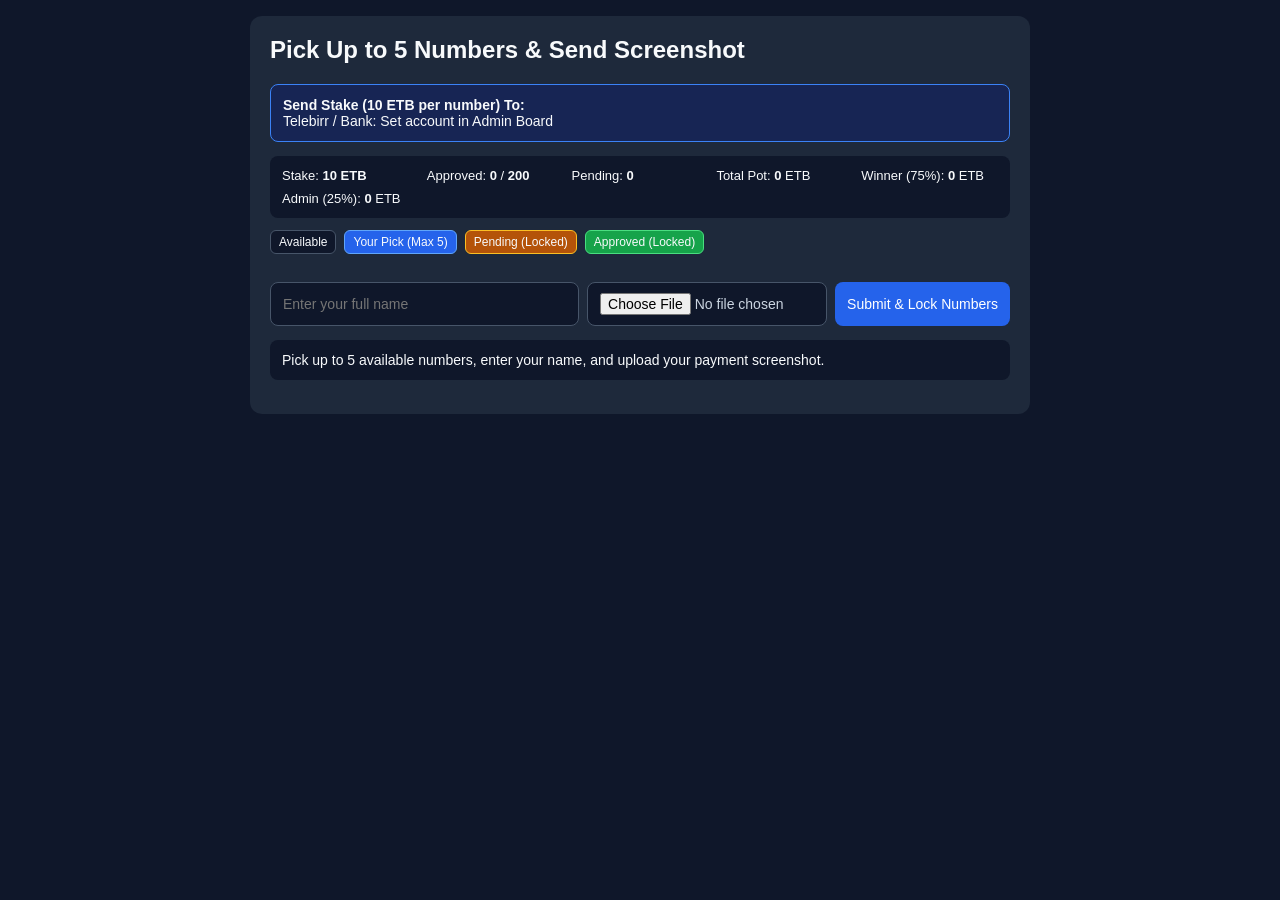
==== index.html @ f3312ba8 "Create index.html" ====
<!DOCTYPE html>
<html lang="en">
<head>
  <meta charset="UTF-8" />
  <meta name="viewport" content="width=device-width, initial-scale=1.0" />
  <title>Player Board — Number Pool</title>
  <link rel="stylesheet" href="style.css" />
</head>
<body>
  <div class="box">
    <h2>Pick Up to 5 Numbers & Send Screenshot</h2>

    <div class="payment-banner">
      <div><strong>Send Stake (<span id="stake-banner">10</span> ETB per number) To:</strong></div>
      <div id="player-bank-display">Telebirr / Bank: Set account in Admin Board</div>
    </div>

    <div class="stats">
      <div>Stake: <strong><span id="stake-stat">10</span> ETB</strong></div>
      <div>Approved: <strong id="approved-count">0</strong> / <strong id="max-players-stat">200</strong></div>
      <div>Pending: <strong id="pending-count">0</strong></div>
      <div>Total Pot: <strong id="pot-amount">0</strong> ETB</div>
      <div>Winner (75%): <strong id="winner-share">0</strong> ETB</div>
      <div>Admin (25%): <strong id="admin-share">0</strong> ETB</div>
    </div>

    <div class="legend">
      <span class="badge available">Available</span>
      <span class="badge selected">Your Pick (Max 5)</span>
      <span class="badge pending">Pending (Locked)</span>
      <span class="badge approved">Approved (Locked)</span>
    </div>

    <div id="grid" class="grid"></div>

    <form id="proof-form" class="form">
      <input id="player-name" type="text" placeholder="Enter your full name" required />
      <input id="screenshot-file" type="file" accept="image/*" required />
      <button type="submit" class="btn-primary">Submit & Lock Numbers</button>
    </form>

    <div id="status" class="status">Pick up to 5 available numbers, enter your name, and upload your payment screenshot.</div>
  </div>

  <script type="module">
    import { createClient } from "https://esm.sh/@supabase/supabase-js@2";

    const SUPABASE_URL = "https://wjvforynqwtsnowuthqc.supabase.co/rest/v1/";
    const SUPABASE_ANON_KEY = "sb_publishable_0RCBCTU0R395x4_AH9cnTg_KAt2Vak6";
    const STAKE = 10;
    const MAX_PICKS_PER_PLAYER = 5;

    const supabase = createClient(SUPABASE_URL, SUPABASE_ANON_KEY);
    let selectedNums = new Set();

    async function fetchGameState() {
      const [{ data: stateRow }, { data: entriesRows }] = await Promise.all([
        supabase.from("pool_state").select("*").eq("id", "main").single(),
        supabase.from("pool_entries").select("*").order("created_at", { ascending: true }),
      ]);

      return {
        maxPlayers: stateRow?.max_players ?? 200,
        totalNumbers: stateRow?.total_numbers ?? 200,
        paymentAccount: stateRow?.payment_account ?? "Telebirr / Bank: Set account in Admin Board",
        lastAnnouncement: stateRow?.last_announcement ?? "Pick up to 5 numbers, enter your name, and upload your screenshot.",
        entries: entriesRows ?? [],
      };
    }

    function getNumberMap(entries) {
      const map = new Map();
      for (const e of entries) {
        if (e.status === "pending" || e.status === "approved") {
          map.set(Number(e.num), e.status);
        }
      }
      return map;
    }

    function buildGrid(state) {
      const gridEl = document.getElementById("grid");
      const numMap = getNumberMap(state.entries);
      selectedNums = new Set([...selectedNums].filter((n) => !numMap.has(n)));
      gridEl.innerHTML = "";

      for (let n = 1; n <= state.totalNumbers; n++) {
        const btn = document.createElement("button");
        btn.type = "button";
        btn.textContent = n;
        btn.className = "num";
        btn.dataset.num = n;

        const st = numMap.get(n);
        if (st === "pending") {
          btn.classList.add("pending");
          btn.disabled = true;
        } else if (st === "approved") {
          btn.classList.add("approved");
          btn.disabled = true;
        } else if (selectedNums.has(n)) {
          btn.classList.add("selected");
        }

        btn.addEventListener("click", async () => {
          const latest = await fetchGameState();
          if (getNumberMap(latest.entries).has(n)) {
            await renderPlayerUI();
            return;
          }
          if (selectedNums.has(n)) {
            selectedNums.delete(n);
          } else {
            if (selectedNums.size >= MAX_PICKS_PER_PLAYER) {
              alert(`You can pick a maximum of ${MAX_PICKS_PER_PLAYER} numbers.`);
              return;
            }
            selectedNums.add(n);
          }
          await renderPlayerUI();
        });

        gridEl.appendChild(btn);
      }
    }

    async function renderPlayerUI() {
      const state = await fetchGameState();
      const approved = state.entries.filter((e) => e.status === "approved");
      const pending = state.entries.filter((e) => e.status === "pending");
      const pot = approved.length * STAKE;
      const winnerShare = Number((pot * 0.75).toFixed(2));
      const adminShare = Number((pot - winnerShare).toFixed(2));

      document.getElementById("stake-banner").textContent = STAKE;
      document.getElementById("stake-stat").textContent = STAKE;
      document.getElementById("player-bank-display").textContent = state.paymentAccount;
      document.getElementById("approved-count").textContent = approved.length;
      document.getElementById("max-players-stat").textContent = state.maxPlayers;
      document.getElementById("pending-count").textContent = pending.length;
      document.getElementById("pot-amount").textContent = pot;
      document.getElementById("winner-share").textContent = winnerShare;
      document.getElementById("admin-share").textContent = adminShare;
      document.getElementById("status").textContent = state.lastAnnouncement;

      buildGrid(state);
    }

    function fileToDataUrl(file) {
      return new Promise((resolve, reject) => {
        const reader = new FileReader();
        reader.onload = () => resolve(reader.result);
        reader.onerror = reject;
        reader.readAsDataURL(file);
      });
    }

    document.getElementById("proof-form").addEventListener("submit", async (e) => {
      e.preventDefault();
      const state = await fetchGameState();
      const activeCount = state.entries.filter((x) => x.status === "approved" || x.status === "pending").length;
      const numMap = getNumberMap(state.entries);
      const picks = Array.from(selectedNums).sort((a, b) => a - b);

      if (picks.length < 1 || picks.length > MAX_PICKS_PER_PLAYER) {
        alert(`Pick between 1 and ${MAX_PICKS_PER_PLAYER} available numbers.`);
        return;
      }
      if (activeCount + picks.length > state.maxPlayers) {
        alert(`Not enough open slots left (max ${state.maxPlayers}).`);
        return;
      }
      if (picks.some((n) => numMap.has(n))) {
        alert("One of your picked numbers was just taken. Refreshing...");
        selectedNums.clear();
        await renderPlayerUI();
        return;
      }

      const nameInput = document.getElementById("player-name");
      const fileInput = document.getElementById("screenshot-file");
      const file = fileInput.files[0];
      if (!file) {
        alert("Please attach your payment screenshot.");
        return;
      }

      const previewDataUrl = await fileToDataUrl(file);
      const playerName = nameInput.value.trim();
      const batchId = String(Date.now()) + "-" + Math.random().toString(36).slice(2, 6);

      const rowsToInsert = picks.map((num) => ({
        id: `${batchId}-${num}`,
        player: playerName,
        num,
        file_name: file.name,
        preview_data_url: previewDataUrl,
        status: "pending",
      }));

      const { error } = await supabase.from("pool_entries").insert(rowsToInsert);
      if (error) {
        alert("Could not lock one or more numbers (another player may have just picked them). Refreshing...");
        selectedNums.clear();
        await renderPlayerUI();
        return;
      }

      await supabase
        .from("pool_state")
        .update({
          last_announcement: `Numbers [${picks.map((n) => "#" + n).join(", ")}] are now PENDING for ${playerName} (locked until Admin approves or rejects).`,
        })
        .eq("id", "main");

      selectedNums.clear();
      nameInput.value = "";
      fileInput.value = "";
      await renderPlayerUI();
    });

    supabase
      .channel("player-realtime")
      .on("postgres_changes", { event: "*", schema: "public", table: "pool_entries" }, () => {
        renderPlayerUI();
      })
      .on("postgres_changes", { event: "*", schema: "public", table: "pool_state" }, () => {
        renderPlayerUI();
      })
      .subscribe();

    renderPlayerUI();
  </script>
</body>
</html>
---- style.css ----
* {
  box-sizing: border-box;
  font-family: Arial, sans-serif;
}

body {
  margin: 0;
  background: #0f172a;
  color: #f8fafc;
  padding: 16px;
}

.box {
  max-width: 780px;
  margin: 0 auto;
  background: #1e293b;
  padding: 20px;
  border-radius: 12px;
}

h2, h3, h4 {
  margin-top: 0;
}

.payment-banner {
  background: #172554;
  border: 1px solid #3b82f6;
  padding: 12px;
  border-radius: 8px;
  margin-bottom: 14px;
  font-size: 14px;
}

.stats {
  display: grid;
  grid-template-columns: repeat(auto-fit, minmax(120px, 1fr));
  gap: 8px;
  background: #0f172a;
  padding: 12px;
  border-radius: 8px;
  margin-bottom: 12px;
  font-size: 13px;
}

.legend {
  display: flex;
  flex-wrap: wrap;
  gap: 8px;
  margin-bottom: 10px;
  font-size: 12px;
}

.badge {
  padding: 4px 8px;
  border-radius: 6px;
  border: 1px solid #475569;
}

.badge.available { background: #0f172a; }
.badge.selected { background: #2563eb; border-color: #60a5fa; }
.badge.pending { background: #b45309; border-color: #fbbf24; }
.badge.approved { background: #16a34a; border-color: #4ade80; }

.grid {
  display: grid;
  grid-template-columns: repeat(10, 1fr);
  gap: 6px;
  margin: 14px 0;
}

.num {
  padding: 9px 2px;
  border: 1px solid #475569;
  border-radius: 6px;
  background: #0f172a;
  color: #fff;
  cursor: pointer;
  font-size: 13px;
}

.num.selected {
  background: #2563eb;
  border-color: #60a5fa;
}

.num.pending {
  background: #b45309;
  border-color: #fbbf24;
  cursor: not-allowed;
  opacity: 0.9;
}

.num.approved {
  background: #16a34a;
  border-color: #4ade80;
  cursor: not-allowed;
  opacity: 0.9;
}

.form {
  display: flex;
  flex-wrap: wrap;
  gap: 8px;
  margin-bottom: 14px;
}

input, button {
  padding: 10px 12px;
  border-radius: 8px;
  border: none;
  font-size: 14px;
}

input[type="text"],
input[type="password"],
input[type="number"] {
  background: #0f172a;
  color: #fff;
  border: 1px solid #475569;
  flex: 1;
  min-width: 170px;
}

input[type="file"] {
  background: #0f172a;
  color: #cbd5e1;
  border: 1px solid #475569;
  max-width: 240px;
}

button {
  cursor: pointer;
  background: #334155;
  color: #fff;
}

.btn-primary { background: #2563eb; }
.btn-green { background: #16a34a; margin-bottom: 16px; }
.btn-reject { background: #dc2626; }

.status, .queue {
  background: #0f172a;
  padding: 12px;
  border-radius: 8px;
  font-size: 14px;
  margin-bottom: 14px;
}

.queue-item {
  display: flex;
  justify-content: space-between;
  align-items: center;
  gap: 10px;
  padding: 10px 0;
  border-bottom: 1px solid #1e293b;
  flex-wrap: wrap;
}

.queue-item:last-child {
  border-bottom: none;
}

.thumb {
  width: 64px;
  height: 64px;
  object-fit: cover;
  border-radius: 6px;
  border: 1px solid #475569;
}

.hidden {
  display: none;
}

.admin-header {
  display: flex;
  justify-content: space-between;
  align-items: center;
  margin-bottom: 12px;
}
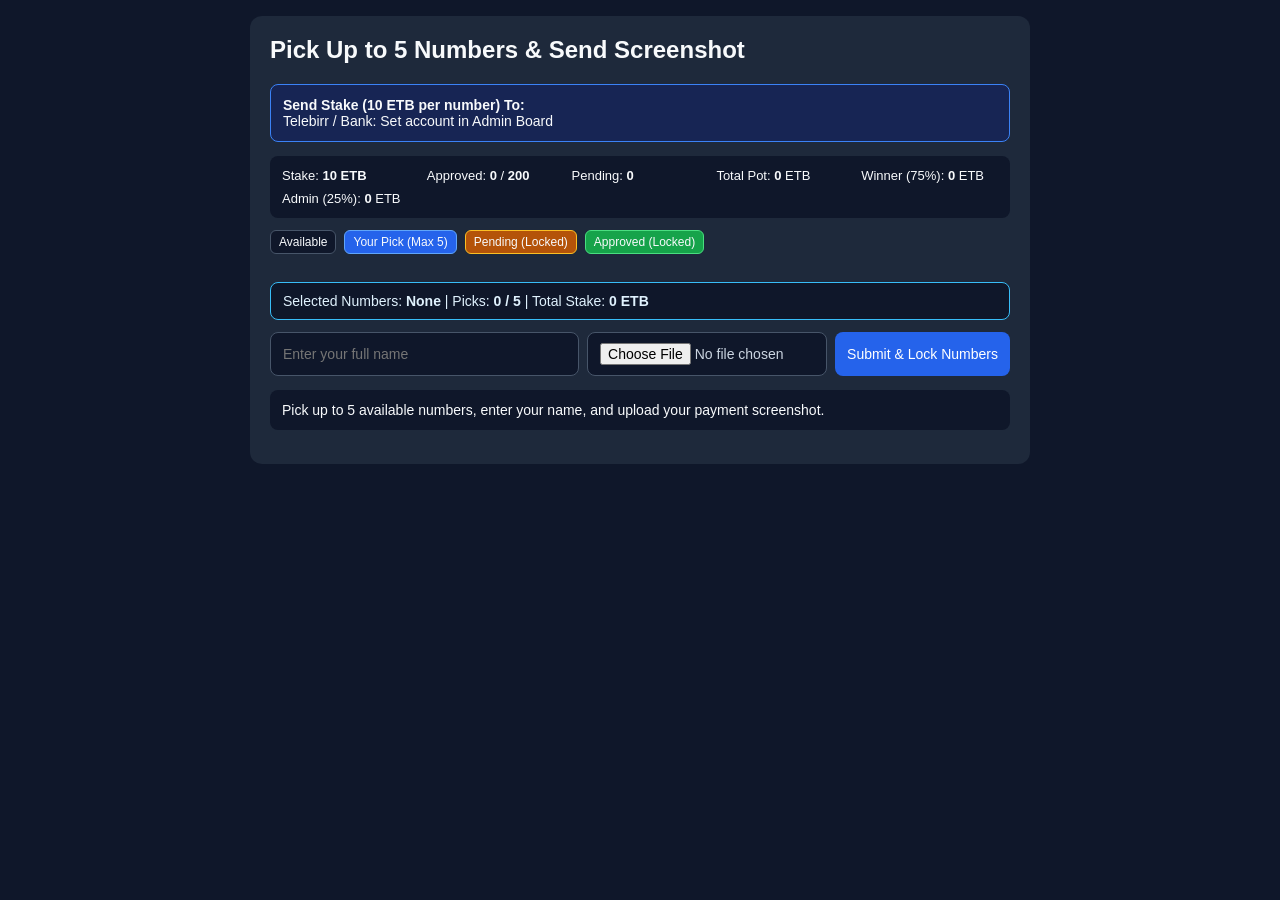
==== commit 6c96f770: "Update index.html" ====
--- a/index.html
+++ b/index.html
@@ -33,6 +33,10 @@
 
     <div id="grid" class="grid"></div>
 
+    <div id="pick-summary" class="pick-summary">
+      Selected Numbers: <strong>None</strong> | Picks: <strong>0 / 5</strong> | Total Stake: <strong>0 ETB</strong>
+    </div>
+
     <form id="proof-form" class="form">
       <input id="player-name" type="text" placeholder="Enter your full name" required />
       <input id="screenshot-file" type="file" accept="image/*" required />
@@ -53,11 +57,23 @@
     const supabase = createClient(SUPABASE_URL, SUPABASE_ANON_KEY);
     let selectedNums = new Set();
 
+    function updatePickSummary() {
+      const picks = Array.from(selectedNums).sort((a, b) => a - b);
+      const label = picks.length ? picks.map((n) => `#${n}`).join(", ") : "None";
+      const totalCost = picks.length * STAKE;
+      document.getElementById("pick-summary").innerHTML =
+        `Selected Numbers: <strong>${label}</strong> | Picks: <strong>${picks.length} / ${MAX_PICKS_PER_PLAYER}</strong> | Total Stake: <strong>${totalCost} ETB</strong>`;
+    }
+
     async function fetchGameState() {
-      const [{ data: stateRow }, { data: entriesRows }] = await Promise.all([
+      const [{ data: stateRow, error: stateErr }, { data: entriesRows, error: entriesErr }] = await Promise.all([
         supabase.from("pool_state").select("*").eq("id", "main").single(),
         supabase.from("pool_entries").select("*").order("created_at", { ascending: true }),
       ]);
+
+      if (stateErr || entriesErr) {
+        console.error("Supabase read error:", stateErr || entriesErr);
+      }
 
       return {
         maxPlayers: stateRow?.max_players ?? 200,
@@ -82,6 +98,7 @@
       const gridEl = document.getElementById("grid");
       const numMap = getNumberMap(state.entries);
       selectedNums = new Set([...selectedNums].filter((n) => !numMap.has(n)));
+      updatePickSummary();
       gridEl.innerHTML = "";
 
       for (let n = 1; n <= state.totalNumbers; n++) {
@@ -117,6 +134,7 @@
             }
             selectedNums.add(n);
           }
+          updatePickSummary();
           await renderPlayerUI();
         });
 
@@ -163,7 +181,7 @@
       const picks = Array.from(selectedNums).sort((a, b) => a - b);
 
       if (picks.length < 1 || picks.length > MAX_PICKS_PER_PLAYER) {
-        alert(`Pick between 1 and ${MAX_PICKS_PER_PLAYER} available numbers.`);
+        alert(`Pick between 1 and ${MAX_PICKS_PER_PLAYER} available numbers first.`);
         return;
       }
       if (activeCount + picks.length > state.maxPlayers) {
@@ -171,7 +189,7 @@
         return;
       }
       if (picks.some((n) => numMap.has(n))) {
-        alert("One of your picked numbers was just taken. Refreshing...");
+        alert("One of your picked numbers was already taken. Refreshing...");
         selectedNums.clear();
         await renderPlayerUI();
         return;
@@ -200,7 +218,7 @@
 
       const { error } = await supabase.from("pool_entries").insert(rowsToInsert);
       if (error) {
-        alert("Could not lock one or more numbers (another player may have just picked them). Refreshing...");
+        alert(`Could not lock numbers: ${error.message}`);
         selectedNums.clear();
         await renderPlayerUI();
         return;
@@ -209,13 +227,14 @@
       await supabase
         .from("pool_state")
         .update({
-          last_announcement: `Numbers [${picks.map((n) => "#" + n).join(", ")}] are now PENDING for ${playerName} (locked until Admin approves or rejects).`,
+          last_announcement: `Numbers [${picks.map((n) => "#" + n).join(", ")}] are now PENDING for ${playerName} (${picks.length * STAKE} ETB total stake).`,
         })
         .eq("id", "main");
 
       selectedNums.clear();
       nameInput.value = "";
       fileInput.value = "";
+      updatePickSummary();
       await renderPlayerUI();
     });
 
@@ -229,6 +248,7 @@
       })
       .subscribe();
 
+    updatePickSummary();
     renderPlayerUI();
   </script>
 </body>
--- a/style.css
+++ b/style.css
@@ -29,6 +29,16 @@
   border-radius: 8px;
   margin-bottom: 14px;
   font-size: 14px;
+}
+
+.pick-summary {
+  background: #0f172a;
+  border: 1px solid #38bdf8;
+  padding: 10px 12px;
+  border-radius: 8px;
+  margin-bottom: 12px;
+  font-size: 14px;
+  color: #e0f2fe;
 }
 
 .stats {
@@ -81,6 +91,7 @@
 .num.selected {
   background: #2563eb;
   border-color: #60a5fa;
+  font-weight: bold;
 }
 
 .num.pending {
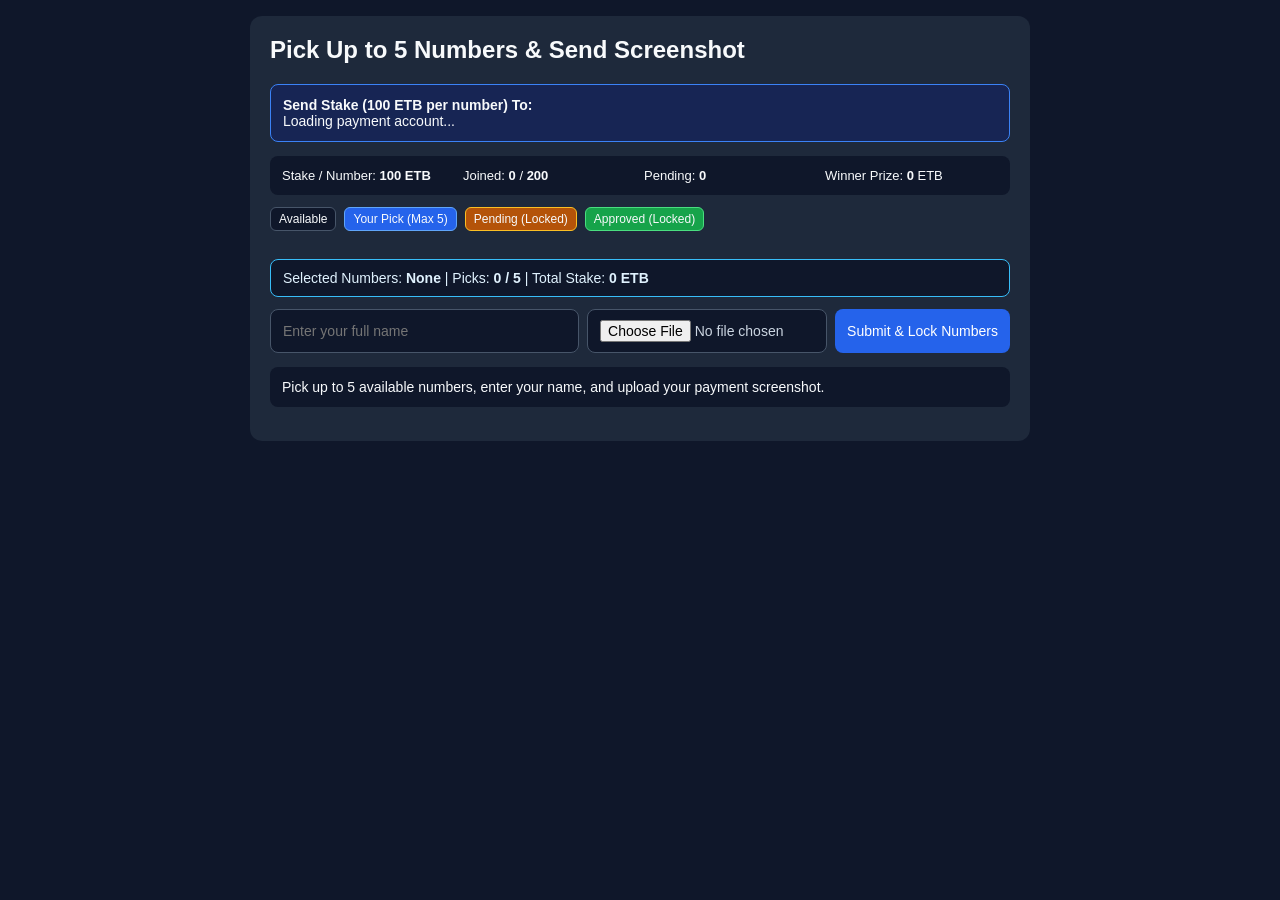
==== commit b9ef32c9: "Update index.html" ====
--- a/index.html
+++ b/index.html
@@ -11,17 +11,15 @@
     <h2>Pick Up to 5 Numbers & Send Screenshot</h2>
 
     <div class="payment-banner">
-      <div><strong>Send Stake (<span id="stake-banner">10</span> ETB per number) To:</strong></div>
-      <div id="player-bank-display">Telebirr / Bank: Set account in Admin Board</div>
+      <div><strong>Send Stake (<span id="stake-banner">100</span> ETB per number) To:</strong></div>
+      <div id="player-bank-display">Loading payment account...</div>
     </div>
 
     <div class="stats">
-      <div>Stake: <strong><span id="stake-stat">10</span> ETB</strong></div>
-      <div>Approved: <strong id="approved-count">0</strong> / <strong id="max-players-stat">200</strong></div>
+      <div>Stake / Number: <strong><span id="stake-stat">100</span> ETB</strong></div>
+      <div>Joined: <strong id="approved-count">0</strong> / <strong id="max-players-stat">200</strong></div>
       <div>Pending: <strong id="pending-count">0</strong></div>
-      <div>Total Pot: <strong id="pot-amount">0</strong> ETB</div>
-      <div>Winner (75%): <strong id="winner-share">0</strong> ETB</div>
-      <div>Admin (25%): <strong id="admin-share">0</strong> ETB</div>
+      <div>Winner Prize: <strong id="winner-share">0</strong> ETB</div>
     </div>
 
     <div class="legend">
@@ -51,18 +49,18 @@
 
     const SUPABASE_URL = "https://wjvforynqwtsnowuthqc.supabase.co/rest/v1/";
     const SUPABASE_ANON_KEY = "sb_publishable_0RCBCTU0R395x4_AH9cnTg_KAt2Vak6";
-    const STAKE = 10;
     const MAX_PICKS_PER_PLAYER = 5;
 
     const supabase = createClient(SUPABASE_URL, SUPABASE_ANON_KEY);
     let selectedNums = new Set();
+    let currentStake = 100;
 
     function updatePickSummary() {
       const picks = Array.from(selectedNums).sort((a, b) => a - b);
       const label = picks.length ? picks.map((n) => `#${n}`).join(", ") : "None";
-      const totalCost = picks.length * STAKE;
+      const totalCost = picks.length * currentStake;
       document.getElementById("pick-summary").innerHTML =
-        `Selected Numbers: <strong>${label}</strong> | Picks: <strong>${picks.length} / ${MAX_PICKS_PER_PLAYER}</strong> | Total Stake: <strong>${totalCost} ETB</strong>`;
+        `Selected Numbers: <strong>${label}</strong> | Picks: <strong>${picks.length} / ${MAX_PICKS_PER_PLAYER}</strong> | Total To Pay: <strong>${totalCost} ETB</strong>`;
     }
 
     async function fetchGameState() {
@@ -72,10 +70,12 @@
       ]);
 
       if (stateErr || entriesErr) {
-        console.error("Supabase read error:", stateErr || entriesErr);
+        const msg = (stateErr || entriesErr).message;
+        document.getElementById("player-bank-display").textContent = `Database connection error: ${msg}`;
       }
 
       return {
+        stakeAmount: stateRow?.stake_amount ?? 100,
         maxPlayers: stateRow?.max_players ?? 200,
         totalNumbers: stateRow?.total_numbers ?? 200,
         paymentAccount: stateRow?.payment_account ?? "Telebirr / Bank: Set account in Admin Board",
@@ -144,21 +144,19 @@
 
     async function renderPlayerUI() {
       const state = await fetchGameState();
+      currentStake = state.stakeAmount;
       const approved = state.entries.filter((e) => e.status === "approved");
       const pending = state.entries.filter((e) => e.status === "pending");
-      const pot = approved.length * STAKE;
+      const pot = approved.length * currentStake;
       const winnerShare = Number((pot * 0.75).toFixed(2));
-      const adminShare = Number((pot - winnerShare).toFixed(2));
-
-      document.getElementById("stake-banner").textContent = STAKE;
-      document.getElementById("stake-stat").textContent = STAKE;
+
+      document.getElementById("stake-banner").textContent = currentStake;
+      document.getElementById("stake-stat").textContent = currentStake;
       document.getElementById("player-bank-display").textContent = state.paymentAccount;
       document.getElementById("approved-count").textContent = approved.length;
       document.getElementById("max-players-stat").textContent = state.maxPlayers;
       document.getElementById("pending-count").textContent = pending.length;
-      document.getElementById("pot-amount").textContent = pot;
       document.getElementById("winner-share").textContent = winnerShare;
-      document.getElementById("admin-share").textContent = adminShare;
       document.getElementById("status").textContent = state.lastAnnouncement;
 
       buildGrid(state);
@@ -176,6 +174,7 @@
     document.getElementById("proof-form").addEventListener("submit", async (e) => {
       e.preventDefault();
       const state = await fetchGameState();
+      currentStake = state.stakeAmount;
       const activeCount = state.entries.filter((x) => x.status === "approved" || x.status === "pending").length;
       const numMap = getNumberMap(state.entries);
       const picks = Array.from(selectedNums).sort((a, b) => a - b);
@@ -227,7 +226,7 @@
       await supabase
         .from("pool_state")
         .update({
-          last_announcement: `Numbers [${picks.map((n) => "#" + n).join(", ")}] are now PENDING for ${playerName} (${picks.length * STAKE} ETB total stake).`,
+          last_announcement: `Numbers [${picks.map((n) => "#" + n).join(", ")}] are now PENDING for ${playerName} (${picks.length * currentStake} ETB paid).`,
         })
         .eq("id", "main");
 
@@ -240,14 +239,11 @@
 
     supabase
       .channel("player-realtime")
-      .on("postgres_changes", { event: "*", schema: "public", table: "pool_entries" }, () => {
-        renderPlayerUI();
-      })
-      .on("postgres_changes", { event: "*", schema: "public", table: "pool_state" }, () => {
-        renderPlayerUI();
-      })
+      .on("postgres_changes", { event: "*", schema: "public", table: "pool_entries" }, () => renderPlayerUI())
+      .on("postgres_changes", { event: "*", schema: "public", table: "pool_state" }, () => renderPlayerUI())
       .subscribe();
 
+    setInterval(renderPlayerUI, 5000);
     updatePickSummary();
     renderPlayerUI();
   </script>
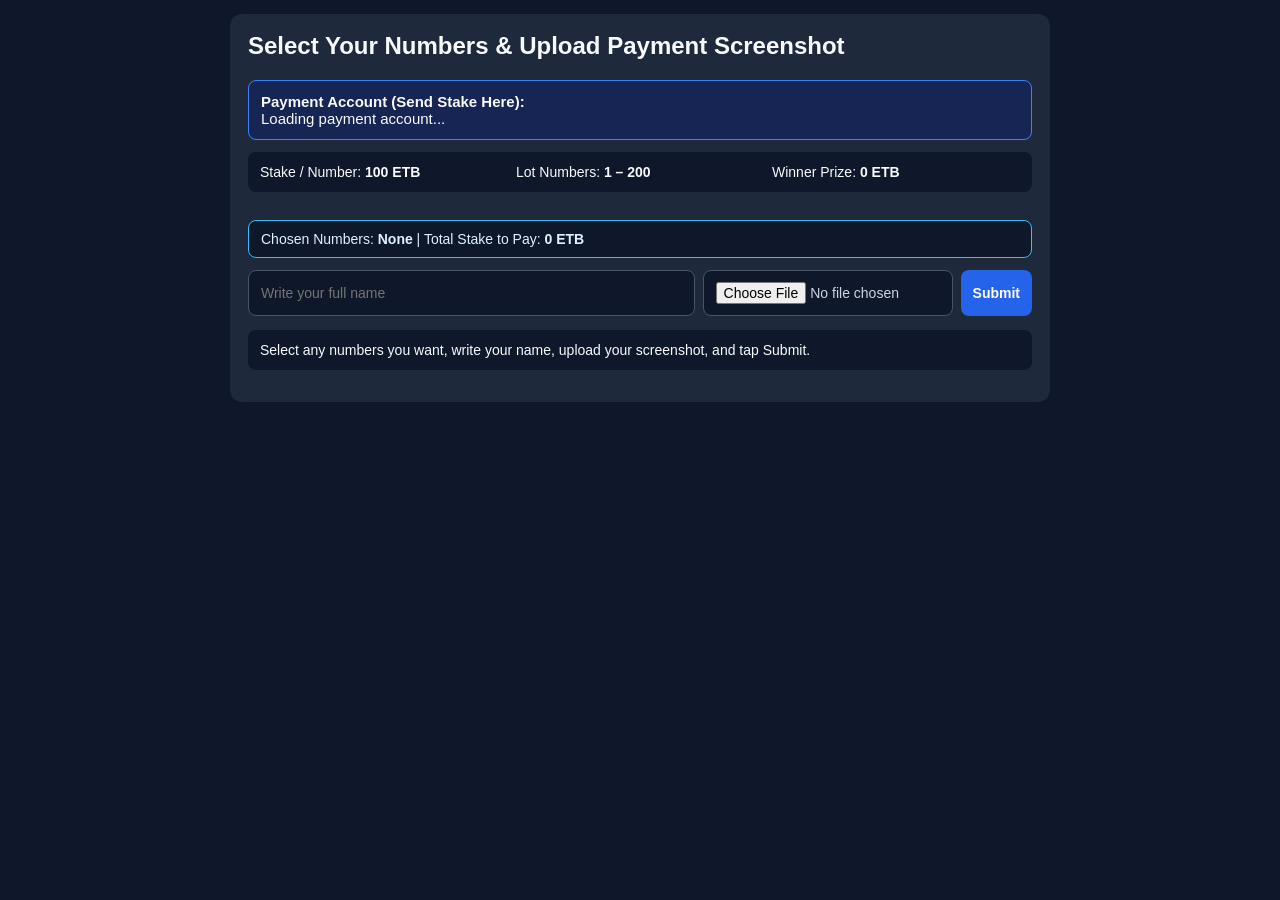
==== commit e36e28f2: "Update index.html" ====
--- a/index.html
+++ b/index.html
@@ -8,48 +8,40 @@
 </head>
 <body>
   <div class="box">
-    <h2>Pick Up to 5 Numbers & Send Screenshot</h2>
+    <h2>Select Your Numbers & Upload Payment Screenshot</h2>
 
     <div class="payment-banner">
-      <div><strong>Send Stake (<span id="stake-banner">100</span> ETB per number) To:</strong></div>
+      <div><strong>Payment Account (Send Stake Here):</strong></div>
       <div id="player-bank-display">Loading payment account...</div>
     </div>
 
     <div class="stats">
       <div>Stake / Number: <strong><span id="stake-stat">100</span> ETB</strong></div>
-      <div>Joined: <strong id="approved-count">0</strong> / <strong id="max-players-stat">200</strong></div>
-      <div>Pending: <strong id="pending-count">0</strong></div>
-      <div>Winner Prize: <strong id="winner-share">0</strong> ETB</div>
+      <div>Lot Numbers: <strong>1 – <span id="max-players-stat">200</span></strong></div>
+      <div>Winner Prize: <strong><span id="winner-share">0</span> ETB</strong></div>
     </div>
 
-    <div class="legend">
-      <span class="badge available">Available</span>
-      <span class="badge selected">Your Pick (Max 5)</span>
-      <span class="badge pending">Pending (Locked)</span>
-      <span class="badge approved">Approved (Locked)</span>
+    <div id="grid" class="grid"></div>
+
+    <div id="pick-summary" class="pick-summary">
+      Chosen Numbers: <strong>None</strong> | Total Stake to Pay: <strong>0 ETB</strong>
     </div>
 
-    <div id="grid" class="grid"></div>
-
-    <div id="pick-summary" class="pick-summary">
-      Selected Numbers: <strong>None</strong> | Picks: <strong>0 / 5</strong> | Total Stake: <strong>0 ETB</strong>
-    </div>
-
     <form id="proof-form" class="form">
-      <input id="player-name" type="text" placeholder="Enter your full name" required />
+      <input id="player-name" type="text" placeholder="Write your full name" required />
       <input id="screenshot-file" type="file" accept="image/*" required />
-      <button type="submit" class="btn-primary">Submit & Lock Numbers</button>
+      <button id="submit-btn" type="submit" class="btn-primary">Submit</button>
     </form>
 
-    <div id="status" class="status">Pick up to 5 available numbers, enter your name, and upload your payment screenshot.</div>
+    <div id="status" class="status">Select any numbers you want, write your name, upload your screenshot, and tap Submit.</div>
   </div>
 
   <script type="module">
     import { createClient } from "https://esm.sh/@supabase/supabase-js@2";
 
-    const SUPABASE_URL = "https://wjvforynqwtsnowuthqc.supabase.co/rest/v1/";
-    const SUPABASE_ANON_KEY = "sb_publishable_0RCBCTU0R395x4_AH9cnTg_KAt2Vak6";
-    const MAX_PICKS_PER_PLAYER = 5;
+    // PASTE YOUR EXACT https://xxxx.supabase.co URL AND sb_publishable_... KEY BELOW
+    const SUPABASE_URL = "https://txvjpshxgasdbdygemis.supabase.co/rest/v1/".trim();
+    const SUPABASE_ANON_KEY = "sb_publishable_6oUoQaH7a-CYFG6o2Hu6zQ_e9OUIfeN".trim();
 
     const supabase = createClient(SUPABASE_URL, SUPABASE_ANON_KEY);
     let selectedNums = new Set();
@@ -60,7 +52,7 @@
       const label = picks.length ? picks.map((n) => `#${n}`).join(", ") : "None";
       const totalCost = picks.length * currentStake;
       document.getElementById("pick-summary").innerHTML =
-        `Selected Numbers: <strong>${label}</strong> | Picks: <strong>${picks.length} / ${MAX_PICKS_PER_PLAYER}</strong> | Total To Pay: <strong>${totalCost} ETB</strong>`;
+        `Chosen Numbers: <strong>${label}</strong> (${picks.length} picked) | Total Stake to Pay: <strong>${totalCost} ETB</strong>`;
     }
 
     async function fetchGameState() {
@@ -71,71 +63,60 @@
 
       if (stateErr || entriesErr) {
         const msg = (stateErr || entriesErr).message;
-        document.getElementById("player-bank-display").textContent = `Database connection error: ${msg}`;
+        document.getElementById("player-bank-display").textContent = `Connection Error: ${msg}`;
       }
 
       return {
+        maxPlayers: stateRow?.max_players ?? 200,
         stakeAmount: stateRow?.stake_amount ?? 100,
-        maxPlayers: stateRow?.max_players ?? 200,
-        totalNumbers: stateRow?.total_numbers ?? 200,
-        paymentAccount: stateRow?.payment_account ?? "Telebirr / Bank: Set account in Admin Board",
-        lastAnnouncement: stateRow?.last_announcement ?? "Pick up to 5 numbers, enter your name, and upload your screenshot.",
+        paymentAccount: stateRow?.payment_account ?? "Set your Telebirr / Bank account in Admin Board",
+        lastAnnouncement: stateRow?.last_announcement ?? "Ready.",
         entries: entriesRows ?? [],
       };
     }
 
-    function getNumberMap(entries) {
-      const map = new Map();
+    function getTakenSet(entries) {
+      const taken = new Set();
       for (const e of entries) {
         if (e.status === "pending" || e.status === "approved") {
-          map.set(Number(e.num), e.status);
+          taken.add(Number(e.num));
         }
       }
-      return map;
+      return taken;
     }
 
     function buildGrid(state) {
       const gridEl = document.getElementById("grid");
-      const numMap = getNumberMap(state.entries);
-      selectedNums = new Set([...selectedNums].filter((n) => !numMap.has(n)));
+      const takenSet = getTakenSet(state.entries);
+      selectedNums = new Set([...selectedNums].filter((n) => !takenSet.has(n)));
       updatePickSummary();
       gridEl.innerHTML = "";
 
-      for (let n = 1; n <= state.totalNumbers; n++) {
+      for (let n = 1; n <= state.maxPlayers; n++) {
         const btn = document.createElement("button");
         btn.type = "button";
         btn.textContent = n;
         btn.className = "num";
-        btn.dataset.num = n;
-
-        const st = numMap.get(n);
-        if (st === "pending") {
-          btn.classList.add("pending");
-          btn.disabled = true;
-        } else if (st === "approved") {
-          btn.classList.add("approved");
+
+        if (takenSet.has(n)) {
+          btn.classList.add("hidden-num");
           btn.disabled = true;
         } else if (selectedNums.has(n)) {
           btn.classList.add("selected");
         }
 
-        btn.addEventListener("click", async () => {
-          const latest = await fetchGameState();
-          if (getNumberMap(latest.entries).has(n)) {
-            await renderPlayerUI();
-            return;
-          }
+        btn.addEventListener("click", () => {
           if (selectedNums.has(n)) {
             selectedNums.delete(n);
+            btn.classList.remove("selected");
           } else {
-            if (selectedNums.size >= MAX_PICKS_PER_PLAYER) {
-              alert(`You can pick a maximum of ${MAX_PICKS_PER_PLAYER} numbers.`);
-              return;
-            }
             selectedNums.add(n);
+            btn.classList.add("selected");
           }
+          const submitBtn = document.getElementById("submit-btn");
+          submitBtn.textContent = "Submit";
+          submitBtn.className = "btn-primary";
           updatePickSummary();
-          await renderPlayerUI();
         });
 
         gridEl.appendChild(btn);
@@ -145,18 +126,14 @@
     async function renderPlayerUI() {
       const state = await fetchGameState();
       currentStake = state.stakeAmount;
-      const approved = state.entries.filter((e) => e.status === "approved");
-      const pending = state.entries.filter((e) => e.status === "pending");
-      const pot = approved.length * currentStake;
-      const winnerShare = Number((pot * 0.75).toFixed(2));
-
-      document.getElementById("stake-banner").textContent = currentStake;
+      const approvedCount = state.entries.filter((e) => e.status === "approved").length;
+      const pot = approvedCount * currentStake;
+      const winnerPrize = Number((pot * 0.75).toFixed(2));
+
       document.getElementById("stake-stat").textContent = currentStake;
+      document.getElementById("max-players-stat").textContent = state.maxPlayers;
+      document.getElementById("winner-share").textContent = winnerPrize;
       document.getElementById("player-bank-display").textContent = state.paymentAccount;
-      document.getElementById("approved-count").textContent = approved.length;
-      document.getElementById("max-players-stat").textContent = state.maxPlayers;
-      document.getElementById("pending-count").textContent = pending.length;
-      document.getElementById("winner-share").textContent = winnerShare;
       document.getElementById("status").textContent = state.lastAnnouncement;
 
       buildGrid(state);
@@ -173,38 +150,28 @@
 
     document.getElementById("proof-form").addEventListener("submit", async (e) => {
       e.preventDefault();
-      const state = await fetchGameState();
-      currentStake = state.stakeAmount;
-      const activeCount = state.entries.filter((x) => x.status === "approved" || x.status === "pending").length;
-      const numMap = getNumberMap(state.entries);
       const picks = Array.from(selectedNums).sort((a, b) => a - b);
-
-      if (picks.length < 1 || picks.length > MAX_PICKS_PER_PLAYER) {
-        alert(`Pick between 1 and ${MAX_PICKS_PER_PLAYER} available numbers first.`);
-        return;
-      }
-      if (activeCount + picks.length > state.maxPlayers) {
-        alert(`Not enough open slots left (max ${state.maxPlayers}).`);
-        return;
-      }
-      if (picks.some((n) => numMap.has(n))) {
-        alert("One of your picked numbers was already taken. Refreshing...");
-        selectedNums.clear();
-        await renderPlayerUI();
+      if (picks.length === 0) {
+        alert("Please select at least 1 number first.");
         return;
       }
 
       const nameInput = document.getElementById("player-name");
       const fileInput = document.getElementById("screenshot-file");
+      const submitBtn = document.getElementById("submit-btn");
       const file = fileInput.files[0];
+
       if (!file) {
-        alert("Please attach your payment screenshot.");
+        alert("Please upload your payment screenshot.");
         return;
       }
+
+      submitBtn.disabled = true;
+      submitBtn.textContent = "Submitting...";
 
       const previewDataUrl = await fileToDataUrl(file);
       const playerName = nameInput.value.trim();
-      const batchId = String(Date.now()) + "-" + Math.random().toString(36).slice(2, 6);
+      const batchId = `${Date.now()}-${Math.random().toString(36).slice(2, 6)}`;
 
       const rowsToInsert = picks.map((num) => ({
         id: `${batchId}-${num}`,
@@ -216,8 +183,11 @@
       }));
 
       const { error } = await supabase.from("pool_entries").insert(rowsToInsert);
+      submitBtn.disabled = false;
+
       if (error) {
-        alert(`Could not lock numbers: ${error.message}`);
+        submitBtn.textContent = "Submit";
+        alert(`Error: ${error.message}`);
         selectedNums.clear();
         await renderPlayerUI();
         return;
@@ -226,25 +196,26 @@
       await supabase
         .from("pool_state")
         .update({
-          last_announcement: `Numbers [${picks.map((n) => "#" + n).join(", ")}] are now PENDING for ${playerName} (${picks.length * currentStake} ETB paid).`,
+          last_announcement: `Submitted! ${playerName} locked ${picks.length} number(s) (${picks.length * currentStake} ETB). Waiting for Admin approval.`,
         })
         .eq("id", "main");
 
       selectedNums.clear();
       nameInput.value = "";
       fileInput.value = "";
+      submitBtn.textContent = "Submitted!";
+      submitBtn.className = "btn-submitted";
       updatePickSummary();
       await renderPlayerUI();
     });
 
     supabase
-      .channel("player-realtime")
+      .channel("player-sync")
       .on("postgres_changes", { event: "*", schema: "public", table: "pool_entries" }, () => renderPlayerUI())
       .on("postgres_changes", { event: "*", schema: "public", table: "pool_state" }, () => renderPlayerUI())
       .subscribe();
 
-    setInterval(renderPlayerUI, 5000);
-    updatePickSummary();
+    setInterval(renderPlayerUI, 4000);
     renderPlayerUI();
   </script>
 </body>
--- a/style.css
+++ b/style.css
@@ -7,14 +7,14 @@
   margin: 0;
   background: #0f172a;
   color: #f8fafc;
-  padding: 16px;
+  padding: 14px;
 }
 
 .box {
-  max-width: 780px;
+  max-width: 820px;
   margin: 0 auto;
   background: #1e293b;
-  padding: 20px;
+  padding: 18px;
   border-radius: 12px;
 }
 
@@ -27,8 +27,47 @@
   border: 1px solid #3b82f6;
   padding: 12px;
   border-radius: 8px;
-  margin-bottom: 14px;
+  margin-bottom: 12px;
+  font-size: 15px;
+}
+
+.stats {
+  display: grid;
+  grid-template-columns: repeat(auto-fit, minmax(135px, 1fr));
+  gap: 8px;
+  background: #0f172a;
+  padding: 12px;
+  border-radius: 8px;
+  margin-bottom: 12px;
   font-size: 14px;
+}
+
+.grid {
+  display: grid;
+  grid-template-columns: repeat(10, 1fr);
+  gap: 6px;
+  margin: 14px 0;
+}
+
+.num {
+  padding: 10px 2px;
+  border: 1px solid #475569;
+  border-radius: 6px;
+  background: #0f172a;
+  color: #fff;
+  cursor: pointer;
+  font-size: 13px;
+}
+
+.num.selected {
+  background: #2563eb;
+  border-color: #93c5fd;
+  font-weight: bold;
+}
+
+.num.hidden-num {
+  visibility: hidden;
+  pointer-events: none;
 }
 
 .pick-summary {
@@ -41,73 +80,6 @@
   color: #e0f2fe;
 }
 
-.stats {
-  display: grid;
-  grid-template-columns: repeat(auto-fit, minmax(120px, 1fr));
-  gap: 8px;
-  background: #0f172a;
-  padding: 12px;
-  border-radius: 8px;
-  margin-bottom: 12px;
-  font-size: 13px;
-}
-
-.legend {
-  display: flex;
-  flex-wrap: wrap;
-  gap: 8px;
-  margin-bottom: 10px;
-  font-size: 12px;
-}
-
-.badge {
-  padding: 4px 8px;
-  border-radius: 6px;
-  border: 1px solid #475569;
-}
-
-.badge.available { background: #0f172a; }
-.badge.selected { background: #2563eb; border-color: #60a5fa; }
-.badge.pending { background: #b45309; border-color: #fbbf24; }
-.badge.approved { background: #16a34a; border-color: #4ade80; }
-
-.grid {
-  display: grid;
-  grid-template-columns: repeat(10, 1fr);
-  gap: 6px;
-  margin: 14px 0;
-}
-
-.num {
-  padding: 9px 2px;
-  border: 1px solid #475569;
-  border-radius: 6px;
-  background: #0f172a;
-  color: #fff;
-  cursor: pointer;
-  font-size: 13px;
-}
-
-.num.selected {
-  background: #2563eb;
-  border-color: #60a5fa;
-  font-weight: bold;
-}
-
-.num.pending {
-  background: #b45309;
-  border-color: #fbbf24;
-  cursor: not-allowed;
-  opacity: 0.9;
-}
-
-.num.approved {
-  background: #16a34a;
-  border-color: #4ade80;
-  cursor: not-allowed;
-  opacity: 0.9;
-}
-
 .form {
   display: flex;
   flex-wrap: wrap;
@@ -116,7 +88,7 @@
 }
 
 input, button {
-  padding: 10px 12px;
+  padding: 11px 12px;
   border-radius: 8px;
   border: none;
   font-size: 14px;
@@ -136,17 +108,19 @@
   background: #0f172a;
   color: #cbd5e1;
   border: 1px solid #475569;
-  max-width: 240px;
+  max-width: 250px;
 }
 
 button {
   cursor: pointer;
   background: #334155;
   color: #fff;
+  font-weight: bold;
 }
 
 .btn-primary { background: #2563eb; }
-.btn-green { background: #16a34a; margin-bottom: 16px; }
+.btn-submitted { background: #16a34a; }
+.btn-green { background: #16a34a; margin-bottom: 14px; }
 .btn-reject { background: #dc2626; }
 
 .status, .queue {
@@ -172,8 +146,8 @@
 }
 
 .thumb {
-  width: 64px;
-  height: 64px;
+  width: 70px;
+  height: 70px;
   object-fit: cover;
   border-radius: 6px;
   border: 1px solid #475569;
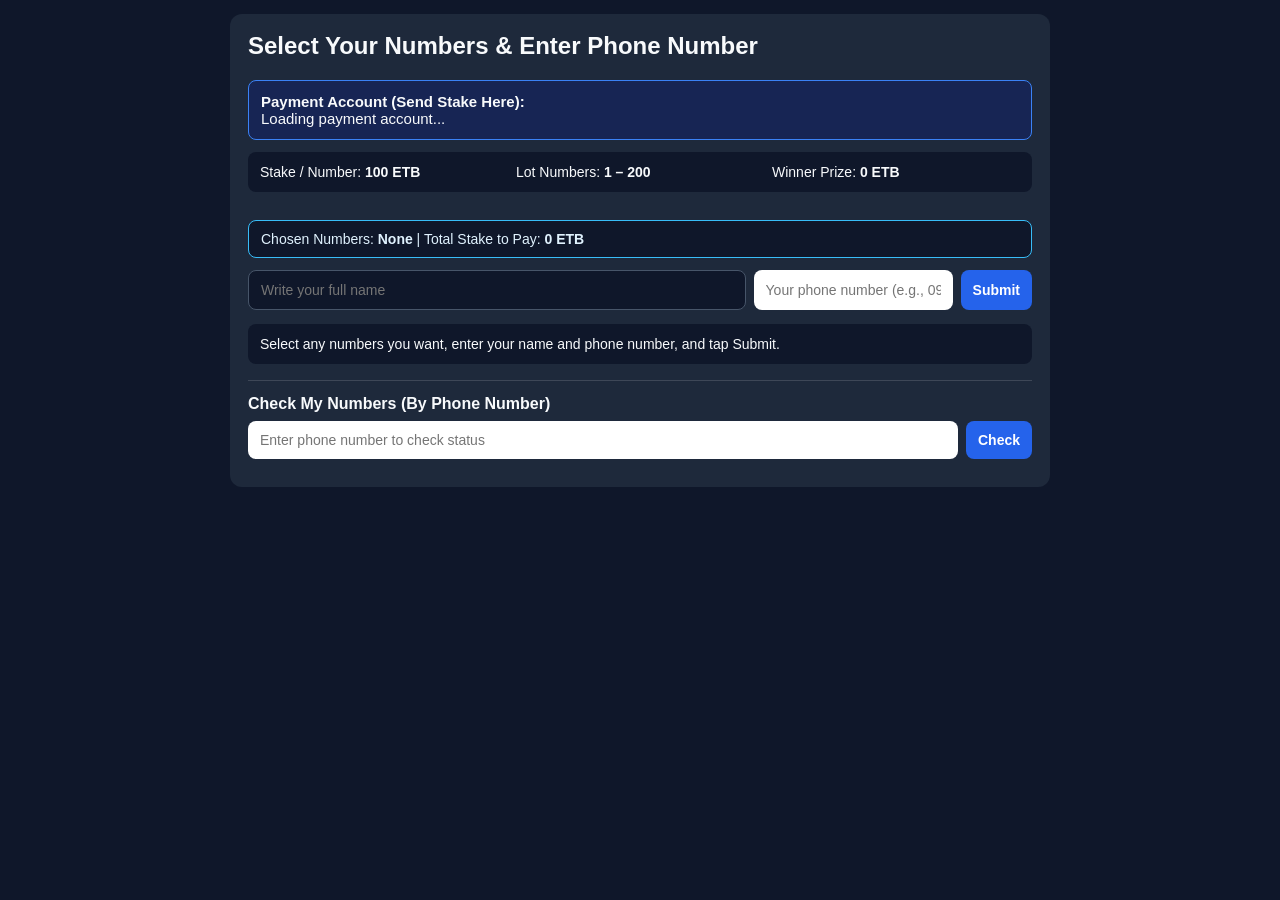
==== commit a9b5c527: "Update index.html" ====
--- a/index.html
+++ b/index.html
@@ -5,10 +5,43 @@
   <meta name="viewport" content="width=device-width, initial-scale=1.0" />
   <title>Player Board — Number Pool</title>
   <link rel="stylesheet" href="style.css" />
+  <style>
+    .lookup-box {
+      margin-top: 16px;
+      padding-top: 14px;
+      border-top: 1px solid rgba(255, 255, 255, 0.14);
+    }
+    .lookup-row {
+      display: flex;
+      gap: 8px;
+      margin-top: 8px;
+    }
+    .lookup-row input {
+      flex: 1;
+    }
+    .lookup-results {
+      margin-top: 10px;
+      font-size: 0.92rem;
+    }
+    .lookup-batch {
+      padding: 8px 10px;
+      margin-bottom: 8px;
+      border-radius: 8px;
+      background: rgba(255, 255, 255, 0.06);
+    }
+    .badge-pending {
+      color: #ffd166;
+      font-weight: 700;
+    }
+    .badge-approved {
+      color: #7ef2a6;
+      font-weight: 700;
+    }
+  </style>
 </head>
 <body>
   <div class="box">
-    <h2>Select Your Numbers & Upload Payment Screenshot</h2>
+    <h2>Select Your Numbers & Enter Phone Number</h2>
 
     <div class="payment-banner">
       <div><strong>Payment Account (Send Stake Here):</strong></div>
@@ -29,23 +62,45 @@
 
     <form id="proof-form" class="form">
       <input id="player-name" type="text" placeholder="Write your full name" required />
-      <input id="screenshot-file" type="file" accept="image/*" required />
+      <input id="player-phone" type="tel" placeholder="Your phone number (e.g., 0912345678)" required />
       <button id="submit-btn" type="submit" class="btn-primary">Submit</button>
     </form>
 
-    <div id="status" class="status">Select any numbers you want, write your name, upload your screenshot, and tap Submit.</div>
+    <div id="status" class="status">Select any numbers you want, enter your name and phone number, and tap Submit.</div>
+
+    <div class="lookup-box">
+      <div><strong>Check My Numbers (By Phone Number)</strong></div>
+      <div class="lookup-row">
+        <input id="lookup-phone" type="tel" placeholder="Enter phone number to check status" />
+        <button id="lookup-btn" type="button" class="btn-primary">Check</button>
+      </div>
+      <div id="lookup-results" class="lookup-results"></div>
+    </div>
   </div>
 
   <script type="module">
     import { createClient } from "https://esm.sh/@supabase/supabase-js@2";
 
     // PASTE YOUR EXACT https://xxxx.supabase.co URL AND sb_publishable_... KEY BELOW
-    const SUPABASE_URL = "https://txvjpshxgasdbdygemis.supabase.co/rest/v1/".trim();
+    const SUPABASE_URL = "https://txvjpshxgasdbdygemis.supabase.co".trim();
     const SUPABASE_ANON_KEY = "sb_publishable_6oUoQaH7a-CYFG6o2Hu6zQ_e9OUIfeN".trim();
 
     const supabase = createClient(SUPABASE_URL, SUPABASE_ANON_KEY);
     let selectedNums = new Set();
     let currentStake = 100;
+    let latestEntries = [];
+
+    function escapeHtml(str) {
+      return String(str ?? "")
+        .replace(/&/g, "&amp;")
+        .replace(/</g, "&lt;")
+        .replace(/>/g, "&gt;")
+        .replace(/"/g, "&quot;");
+    }
+
+    function normalizePhone(phone) {
+      return String(phone ?? "").trim().replace(/\s+/g, "");
+    }
 
     function updatePickSummary() {
       const picks = Array.from(selectedNums).sort((a, b) => a - b);
@@ -57,8 +112,15 @@
 
     async function fetchGameState() {
       const [{ data: stateRow, error: stateErr }, { data: entriesRows, error: entriesErr }] = await Promise.all([
-        supabase.from("pool_state").select("*").eq("id", "main").single(),
-        supabase.from("pool_entries").select("*").order("created_at", { ascending: true }),
+        supabase
+          .from("pool_state")
+          .select("max_players, stake_amount, payment_account, last_announcement")
+          .eq("id", "main")
+          .single(),
+        supabase
+          .from("pool_entries")
+          .select("id, player, phone_number, batch_id, num, status, created_at")
+          .order("created_at", { ascending: true }),
       ]);
 
       if (stateErr || entriesErr) {
@@ -123,8 +185,63 @@
       }
     }
 
+    function renderLookupResults(rawPhone = null) {
+      const inputEl = document.getElementById("lookup-phone");
+      const outEl = document.getElementById("lookup-results");
+      const phone = normalizePhone(rawPhone !== null ? rawPhone : inputEl.value);
+
+      if (!phone) {
+        outEl.innerHTML = "";
+        return;
+      }
+
+      const matching = latestEntries.filter((e) => normalizePhone(e.phone_number) === phone);
+      if (matching.length === 0) {
+        outEl.innerHTML = `<div>No active numbers found for <strong>${escapeHtml(phone)}</strong>.</div>`;
+        return;
+      }
+
+      const groups = new Map();
+      for (const entry of matching) {
+        const key = entry.batch_id || `single-${entry.id}`;
+        if (!groups.has(key)) {
+          groups.set(key, {
+            player: entry.player || "Player",
+            phone: entry.phone_number || phone,
+            items: [],
+          });
+        }
+        groups.get(key).items.push(entry);
+      }
+
+      outEl.innerHTML = Array.from(groups.values())
+        .map((g) => {
+          const sortedNums = g.items
+            .map((x) => Number(x.num))
+            .sort((a, b) => a - b)
+            .map((n) => `#${n}`)
+            .join(", ");
+          const statuses = Array.from(new Set(g.items.map((x) => x.status || "pending")));
+          const statusText =
+            statuses.length === 1 && statuses[0] === "approved"
+              ? `<span class="badge-approved">Approved</span>`
+              : statuses.length === 1 && statuses[0] === "pending"
+              ? `<span class="badge-pending">Pending Admin Approval</span>`
+              : `<span class="badge-pending">${escapeHtml(statuses.join(" / "))}</span>`;
+
+          return `
+            <div class="lookup-batch">
+              <div><strong>${escapeHtml(g.player)}</strong> (${escapeHtml(g.phone)}) — ${statusText}</div>
+              <div>Numbers (${g.items.length}): <strong>${sortedNums}</strong></div>
+            </div>
+          `;
+        })
+        .join("");
+    }
+
     async function renderPlayerUI() {
       const state = await fetchGameState();
+      latestEntries = state.entries;
       currentStake = state.stakeAmount;
       const approvedCount = state.entries.filter((e) => e.status === "approved").length;
       const pot = approvedCount * currentStake;
@@ -137,16 +254,19 @@
       document.getElementById("status").textContent = state.lastAnnouncement;
 
       buildGrid(state);
-    }
-
-    function fileToDataUrl(file) {
-      return new Promise((resolve, reject) => {
-        const reader = new FileReader();
-        reader.onload = () => resolve(reader.result);
-        reader.onerror = reject;
-        reader.readAsDataURL(file);
-      });
-    }
+      if (document.getElementById("lookup-phone").value.trim()) {
+        renderLookupResults();
+      }
+    }
+
+    document.getElementById("lookup-btn").addEventListener("click", () => {
+      const phone = document.getElementById("lookup-phone").value.trim();
+      if (!phone) {
+        document.getElementById("lookup-results").innerHTML = "<div>Please enter a phone number first.</div>";
+        return;
+      }
+      renderLookupResults(phone);
+    });
 
     document.getElementById("proof-form").addEventListener("submit", async (e) => {
       e.preventDefault();
@@ -157,28 +277,28 @@
       }
 
       const nameInput = document.getElementById("player-name");
-      const fileInput = document.getElementById("screenshot-file");
+      const phoneInput = document.getElementById("player-phone");
       const submitBtn = document.getElementById("submit-btn");
-      const file = fileInput.files[0];
-
-      if (!file) {
-        alert("Please upload your payment screenshot.");
+
+      const playerName = nameInput.value.trim();
+      const phoneNumber = normalizePhone(phoneInput.value);
+
+      if (!playerName || !phoneNumber) {
+        alert("Please enter both your full name and your phone number.");
         return;
       }
 
       submitBtn.disabled = true;
       submitBtn.textContent = "Submitting...";
 
-      const previewDataUrl = await fileToDataUrl(file);
-      const playerName = nameInput.value.trim();
-      const batchId = `${Date.now()}-${Math.random().toString(36).slice(2, 6)}`;
+      const batchId = `batch-${Date.now()}-${Math.random().toString(36).slice(2, 6)}`;
 
       const rowsToInsert = picks.map((num) => ({
         id: `${batchId}-${num}`,
         player: playerName,
+        phone_number: phoneNumber,
+        batch_id: batchId,
         num,
-        file_name: file.name,
-        preview_data_url: previewDataUrl,
         status: "pending",
       }));
 
@@ -196,17 +316,19 @@
       await supabase
         .from("pool_state")
         .update({
-          last_announcement: `Submitted! ${playerName} locked ${picks.length} number(s) (${picks.length * currentStake} ETB). Waiting for Admin approval.`,
+          last_announcement: `Submitted! ${playerName} (${phoneNumber}) locked ${picks.length} number(s) (${picks.length * currentStake} ETB). Waiting for Admin approval.`,
         })
         .eq("id", "main");
 
       selectedNums.clear();
       nameInput.value = "";
-      fileInput.value = "";
+      phoneInput.value = "";
+      document.getElementById("lookup-phone").value = phoneNumber;
       submitBtn.textContent = "Submitted!";
       submitBtn.className = "btn-submitted";
       updatePickSummary();
       await renderPlayerUI();
+      renderLookupResults(phoneNumber);
     });
 
     supabase
@@ -215,7 +337,7 @@
       .on("postgres_changes", { event: "*", schema: "public", table: "pool_state" }, () => renderPlayerUI())
       .subscribe();
 
-    setInterval(renderPlayerUI, 4000);
+    setInterval(renderPlayerUI, 12000);
     renderPlayerUI();
   </script>
 </body>
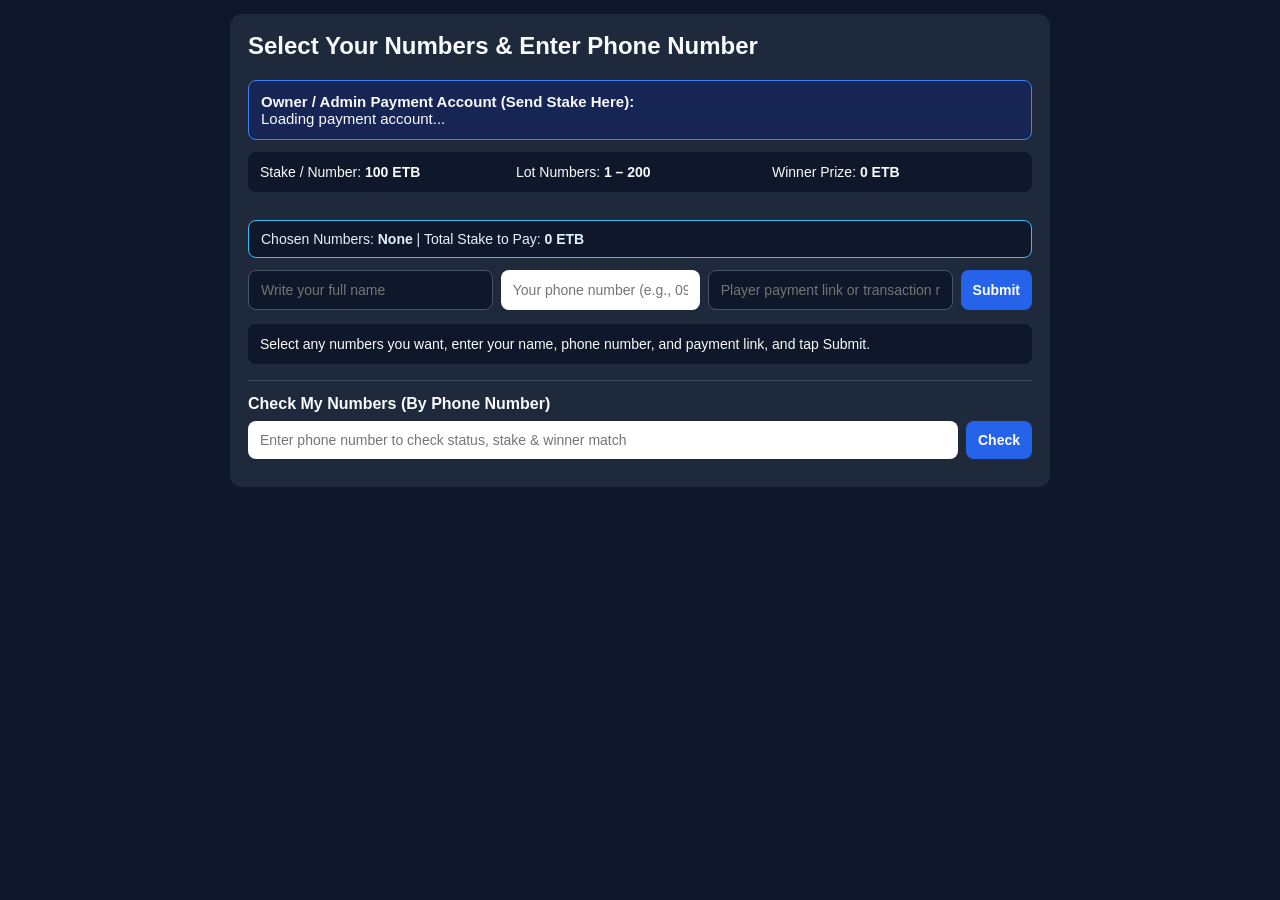
==== commit 1be8821a: "Update index.html" ====
--- a/index.html
+++ b/index.html
@@ -23,11 +23,20 @@
       margin-top: 10px;
       font-size: 0.92rem;
     }
+    .lookup-summary {
+      padding: 8px 10px;
+      margin-bottom: 8px;
+      border-radius: 8px;
+      background: rgba(255, 255, 255, 0.09);
+      line-height: 1.45;
+    }
     .lookup-batch {
       padding: 8px 10px;
       margin-bottom: 8px;
       border-radius: 8px;
       background: rgba(255, 255, 255, 0.06);
+      line-height: 1.45;
+      word-break: break-word;
     }
     .badge-pending {
       color: #ffd166;
@@ -35,6 +44,10 @@
     }
     .badge-approved {
       color: #7ef2a6;
+      font-weight: 700;
+    }
+    .badge-winner {
+      color: #38bdf8;
       font-weight: 700;
     }
   </style>
@@ -44,7 +57,7 @@
     <h2>Select Your Numbers & Enter Phone Number</h2>
 
     <div class="payment-banner">
-      <div><strong>Payment Account (Send Stake Here):</strong></div>
+      <div><strong>Owner / Admin Payment Account (Send Stake Here):</strong></div>
       <div id="player-bank-display">Loading payment account...</div>
     </div>
 
@@ -63,15 +76,16 @@
     <form id="proof-form" class="form">
       <input id="player-name" type="text" placeholder="Write your full name" required />
       <input id="player-phone" type="tel" placeholder="Your phone number (e.g., 0912345678)" required />
+      <input id="payment-link" type="text" placeholder="Player payment link or transaction reference" required />
       <button id="submit-btn" type="submit" class="btn-primary">Submit</button>
     </form>
 
-    <div id="status" class="status">Select any numbers you want, enter your name and phone number, and tap Submit.</div>
+    <div id="status" class="status">Select any numbers you want, enter your name, phone number, and payment link, and tap Submit.</div>
 
     <div class="lookup-box">
       <div><strong>Check My Numbers (By Phone Number)</strong></div>
       <div class="lookup-row">
-        <input id="lookup-phone" type="tel" placeholder="Enter phone number to check status" />
+        <input id="lookup-phone" type="tel" placeholder="Enter phone number to check status, stake & winner match" />
         <button id="lookup-btn" type="button" class="btn-primary">Check</button>
       </div>
       <div id="lookup-results" class="lookup-results"></div>
@@ -81,7 +95,6 @@
   <script type="module">
     import { createClient } from "https://esm.sh/@supabase/supabase-js@2";
 
-    // PASTE YOUR EXACT https://xxxx.supabase.co URL AND sb_publishable_... KEY BELOW
     const SUPABASE_URL = "https://txvjpshxgasdbdygemis.supabase.co".trim();
     const SUPABASE_ANON_KEY = "sb_publishable_6oUoQaH7a-CYFG6o2Hu6zQ_e9OUIfeN".trim();
 
@@ -89,6 +102,7 @@
     let selectedNums = new Set();
     let currentStake = 100;
     let latestEntries = [];
+    let latestAnnouncement = "";
 
     function escapeHtml(str) {
       return String(str ?? "")
@@ -100,6 +114,11 @@
 
     function normalizePhone(phone) {
       return String(phone ?? "").trim().replace(/\s+/g, "");
+    }
+
+    function extractWinnerNumber(announcement) {
+      const match = String(announcement ?? "").match(/Number\s*#(\d+)/i);
+      return match ? Number(match[1]) : null;
     }
 
     function updatePickSummary() {
@@ -119,7 +138,7 @@
           .single(),
         supabase
           .from("pool_entries")
-          .select("id, player, phone_number, batch_id, num, status, created_at")
+          .select("id, player, phone_number, batch_id, payment_link, num, status, created_at")
           .order("created_at", { ascending: true }),
       ]);
 
@@ -131,7 +150,7 @@
       return {
         maxPlayers: stateRow?.max_players ?? 200,
         stakeAmount: stateRow?.stake_amount ?? 100,
-        paymentAccount: stateRow?.payment_account ?? "Set your Telebirr / Bank account in Admin Board",
+        paymentAccount: stateRow?.payment_account ?? "Set Owner/Admin account in Admin Board",
         lastAnnouncement: stateRow?.last_announcement ?? "Ready.",
         entries: entriesRows ?? [],
       };
@@ -201,6 +220,14 @@
         return;
       }
 
+      const approvedCount = matching.filter((e) => e.status === "approved").length;
+      const pendingCount = matching.filter((e) => e.status === "pending").length;
+      const totalStake = matching.length * currentStake;
+      const winnerNum = extractWinnerNumber(latestAnnouncement);
+      const matchedWinnerNums = winnerNum
+        ? matching.filter((e) => Number(e.num) === winnerNum).map((e) => `#${Number(e.num)}`)
+        : [];
+
       const groups = new Map();
       for (const entry of matching) {
         const key = entry.batch_id || `single-${entry.id}`;
@@ -208,13 +235,26 @@
           groups.set(key, {
             player: entry.player || "Player",
             phone: entry.phone_number || phone,
+            paymentLink: entry.payment_link || "",
             items: [],
           });
         }
         groups.get(key).items.push(entry);
       }
 
-      outEl.innerHTML = Array.from(groups.values())
+      const summaryHtml = `
+        <div class="lookup-summary">
+          <div><strong>Summary for ${escapeHtml(phone)}:</strong> ${matching.length} number(s) | Total Stake: <strong>${totalStake} ETB</strong></div>
+          <div><span class="badge-approved">Approved: ${approvedCount}</span> | <span class="badge-pending">Pending: ${pendingCount}</span></div>
+          ${
+            matchedWinnerNums.length
+              ? `<div class="badge-winner">Winner Match: ${matchedWinnerNums.join(", ")}</div>`
+              : ""
+          }
+        </div>
+      `;
+
+      const batchesHtml = Array.from(groups.values())
         .map((g) => {
           const sortedNums = g.items
             .map((x) => Number(x.num))
@@ -232,16 +272,20 @@
           return `
             <div class="lookup-batch">
               <div><strong>${escapeHtml(g.player)}</strong> (${escapeHtml(g.phone)}) — ${statusText}</div>
-              <div>Numbers (${g.items.length}): <strong>${sortedNums}</strong></div>
+              <div>Numbers (${g.items.length}): <strong>${sortedNums}</strong> (${g.items.length * currentStake} ETB)</div>
+              ${g.paymentLink ? `<div>Payment Link/Ref: <span>${escapeHtml(g.paymentLink)}</span></div>` : ""}
             </div>
           `;
         })
         .join("");
+
+      outEl.innerHTML = summaryHtml + batchesHtml;
     }
 
     async function renderPlayerUI() {
       const state = await fetchGameState();
       latestEntries = state.entries;
+      latestAnnouncement = state.lastAnnouncement;
       currentStake = state.stakeAmount;
       const approvedCount = state.entries.filter((e) => e.status === "approved").length;
       const pot = approvedCount * currentStake;
@@ -278,13 +322,15 @@
 
       const nameInput = document.getElementById("player-name");
       const phoneInput = document.getElementById("player-phone");
+      const linkInput = document.getElementById("payment-link");
       const submitBtn = document.getElementById("submit-btn");
 
       const playerName = nameInput.value.trim();
       const phoneNumber = normalizePhone(phoneInput.value);
-
-      if (!playerName || !phoneNumber) {
-        alert("Please enter both your full name and your phone number.");
+      const paymentLink = linkInput.value.trim();
+
+      if (!playerName || !phoneNumber || !paymentLink) {
+        alert("Please enter your name, phone number, and payment link.");
         return;
       }
 
@@ -298,6 +344,7 @@
         player: playerName,
         phone_number: phoneNumber,
         batch_id: batchId,
+        payment_link: paymentLink,
         num,
         status: "pending",
       }));
@@ -323,6 +370,7 @@
       selectedNums.clear();
       nameInput.value = "";
       phoneInput.value = "";
+      linkInput.value = "";
       document.getElementById("lookup-phone").value = phoneNumber;
       submitBtn.textContent = "Submitted!";
       submitBtn.className = "btn-submitted";
